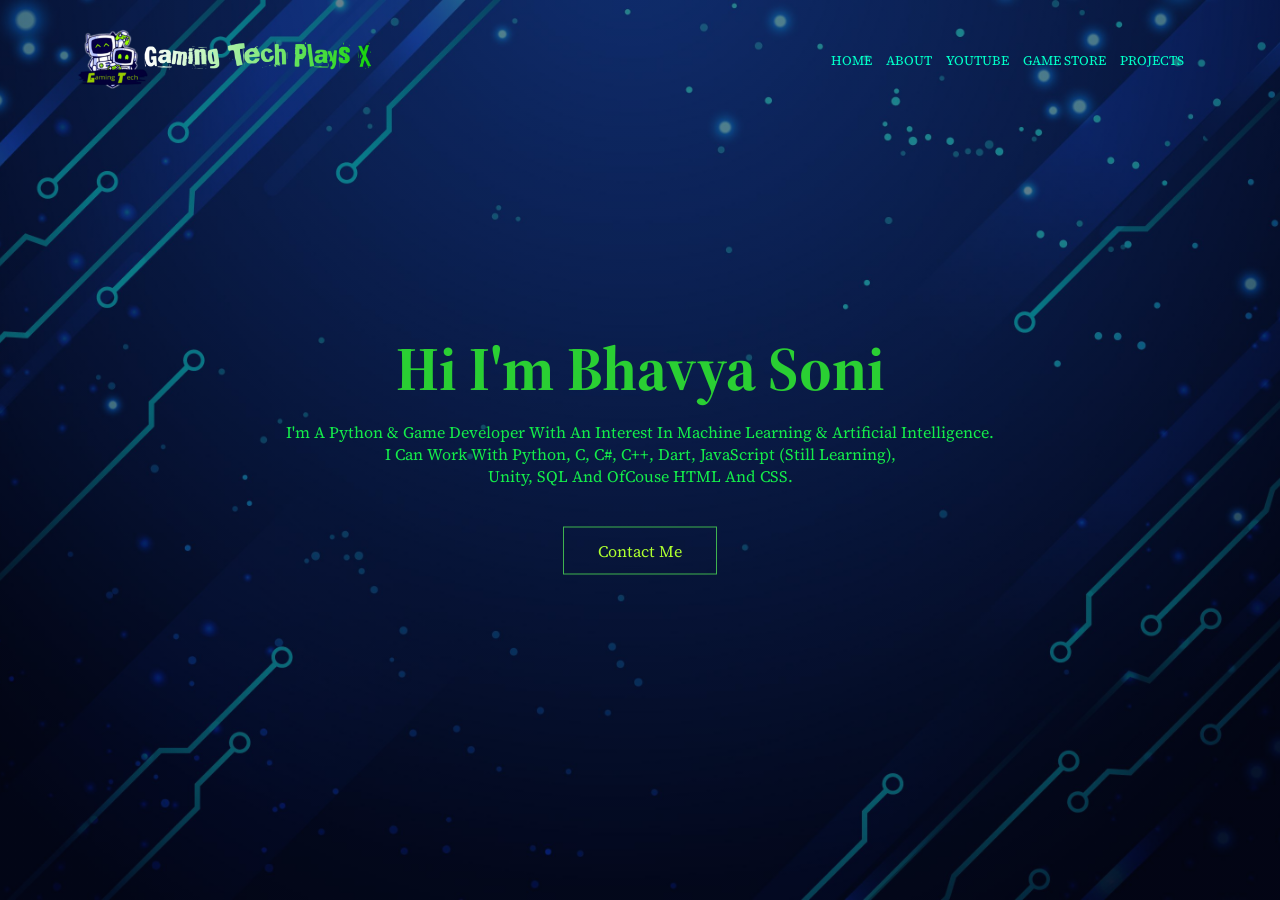
==== index.html @ f79462e3 "Initial commit" ====
<!DOCTYPE html>
<html>
    <head>
        <meta name = "viewport" content="width=device-width, initial-scale=1.0">
        <title>My Portfolio</title>
        <link rel="stylesheet" href="style.css">
        <link rel="preconnect" href="https://fonts.googleapis.com">
        <link rel="preconnect" href="https://fonts.gstatic.com" crossorigin>
        <link href="https://fonts.googleapis.com/css2?family=Source+Serif+Pro:ital,wght@1,300;1,400;1,900&display=swap" rel="stylesheet">
        <link rel="stylesheet" href="https://cdnjs.cloudflare.com/ajax/libs/font-awesome/4.7.0/css/font-awesome.min.css">
    </head>
    <body>

        <!--Header-->
        <section class="header">
            <nav>
                <a href="index.html"><img src="logo.png"></a>
                <div class="nav-links" id="navLinks">
                    <i class="fa fa-times" onclick="hideMenu()"></i>
                    <ul>
                        <li class="li">
                            <a href="index.html">HOME</a>
                            <a href="about.html">ABOUT</a>
                            <a href="https://youtube.com/@GamingTechPlays">YOUTUBE</a>
                            <a href="https://bhavyasoni.itch.io/">GAME STORE</a>
                            <a href="shop.html">PROJECTS</a>
                        </li>
                    </ul>
                </div>
                <i class="fa fa-bars" onclick="showMenu()"></i>
            </nav>
        <div class="text-box">
            <h1>Hi I'm Bhavya Soni</h1>
            <p>I'm A Python & Game Developer With An Interest In Machine Learning & Artificial Intelligence. <br>
               I Can Work With Python, C, C#, C++, Dart, JavaScript (Still Learning), <br>
               Unity, SQL And OfCouse HTML And CSS.
            </p>
            <a href="mailto:imbhavyasoni@gmail.com" class="button">Contact Me</a>
        </div>
        </section>
        

        <!--JavaScript For Toggle Menu-->
        <script>
            var navLinks = document.getElementById("navLinks");
            function showMenu(){
                navLinks.style.right = "0"; 
            }
            function hideMenu(){
                navLinks.style.right = "-200px";
            }
        </script>
        
    </body>
</html>
---- style.css ----
*{
    margin: 0;
    padding: 0;
    font-family: 'Source Serif Pro', serif;
}
.header{
    min-height: 100vh;
    width: 100%;
    background-image: linear-gradient(rgba(4,9,30,0.5),rgba(4, 9, 30, 0.5)),url(banner.jpg);
    background-position: center;
    background-size: cover;
    position: relative;
}
nav{
    display: flex;
    padding: 2% 6%;
    justify-content: space-between;
    align-items: center;
}
nav img{
    width: 300px;
}
.nav-links{
    flex: 1;
    text-align: right;
}
.nav-links ul li{
    list-style: none;
    display: inline-block;
    padding: 10px 14px;
    position: relative;
}
.nav-links ul li a{
    color: rgb(0, 255, 200);
    text-decoration: none;
    font-size: 13px;
    padding: 5px;
    display: inline-block;
}
.nav-links ul li a::after{
    content: "";
    width: 0;
    height: 2px;
    background: #f44336;
    display: block;
    margin: auto;
    transition: 0.5s;
}
.nav-links ul li a:hover::after{
    width: 100%;
}

.text-box{
    width: 90%;
    color: rgb(42, 207, 51);
    position: absolute;
    top: 50%;
    left: 50%;
    transform: translate(-50%,-50%);
    text-align: center;
}
.text-box h1{
    font-size: 62px;
}
.text-box p{
    margin: 10px 0 40px;
    font-size: 16px;
    color: rgb(20, 236, 74);
}

.button{
    display: inline-block;
    text-decoration: none;
    color: greenyellow;
    border: 1px solid #3fb34f;
    padding: 12px 34px;
    font-size: 16px;
    background: transparent;
    position: relative;
    cursor: pointer;
}
.button:hover{
    border: 2px solid #437f8a;
    color: #00e1ff;
    font-size: 20px;
    background: #ffffff;
    transition: 0.7s;
}

nav .fa{
    display: none;
}

@media(max-width: 700px){
    .text-box h1{
        font-size: 20px;
    }
    .nav-links ul li{
        display: block;
    }
    .nav-links{
        position: absolute;
        background: #60ac6d;
        height: 100vh;
        width: 200px;
        top: 0;
        right: -200px;
        text-align: left;
        z-index: 2;
        transition: 0.5s;
    }
    nav .fa{
        display: block;
        color: #fff;
        margin: 10px;
        font-size: 22px;
        cursor: pointer;
    }
    .nav-links ul{
        padding: 30px;

    }
}


.offers{
    width: 80%;
    margin: auto;
    text-align: center;
    padding-top: 100px;
}
.offers h1{
    font-size: 36px;
    font-weight: 600;
}
.offers p{
    color: #000;
    font-size: 14px;
    font-weight: 300;
    line-height: 22px;
    padding: 10px;
}

.row{
    margin-top: 5%;
    display: flex;
    justify-content: space-between;
}

.products-column{
    flex-basis: 31%;
    background: rgba(255, 119, 65, 0.644);
    border-radius: 10px;
    margin-bottom: 5%;
    padding: 20px 12px;
    box-sizing: border-box;
    transition: 0.5;
}
.products-column h3{
    text-align: center;
    font-weight: 600;
    margin: 10px 0;
}
.products-column:hover{
    box-shadow: 0 0 20px 0px rgba(0,0,0,0.3);
    transition: 0.4s;
}

@media(max-width:700px){
    .row{
        flex-direction: column;
    }
}

.me{
    width: 80%;
    margin: auto;
    text-align: center;
    padding-top: 50px;
}
.me h1{
    font-size: 36px;
    font-weight: 600;
}
.me-col{
    flex-basis: 32%;
    border-radius: 10px;
    margin-bottom: 30px;
    position: relative;
    overflow: hidden;
}
.me-col img{
    width: 100%;
    display: block;
}

.layer{
    background: transparent;
    height: 100%;
    width: 100%;
    position: absolute;
    top: 0;
    left: 0;
}
.layer:hover{
    background: rgba(52, 255, 177, 0.253);
    transition: 0.5s;
}
.layer h3{
    width: 100%;
    font-weight: 500;
    color: rgb(255, 255, 255);
    font-size: 26px;
    bottom: 0;
    left: 50%;
    transform: translateX(-50%);
    position: absolute;
    padding-bottom: 7px;
    opacity: 0;
}
.layer:hover h3{
    bottom: 40%;
    opacity: 1;
    transition: 0.5s;
}

.footer{
    width: 100%;
    text-align: center;
    padding: 30px 0;
}
.footer h4{
    margin-bottom: 25px;
    margin-top: 20px;
    font-weight: 600;
}

.icons .fa{
    color: tomato;
    margin: 0 13px;
    cursor: pointer;
    padding: 18px 0;
}

.fa-heart-o{
    color: rgb(255, 38, 0);
}

/*---About page header---*/
.sub-header{
    height: 50vh;
    width: 100%;
    background-image: linear-gradient(rgba(4,9,30,0.7), rgba(4,9,30,0.7)), url(about.jpeg);
    background-position: center;
    background-size: cover;
    text-align: center;
    color: rgb(255, 255, 255);
}
.sub-header h1{
    margin-top: 100px;
}   
.about-me{
    width: 80%;
    margin: auto;
    padding-top: 80px;
    padding-bottom: 50px;
}
.about-col{
    flex-basis: 48%;
    padding: 30px 2px;
}
.about-col img{
    width: 100%;
    border-radius: 10px;
}
.about-col h1{
    padding-top: 0;
    font-size: 35px;
}
.about-col p{
    padding: 15px 0 25px;
    font-size: 20px;
}
.youtube-button{
    border: 1px solid #f44336;
    background: transparent;
    color: #f44336;
}
.shop-header{
    background-image: linear-gradient(rgba(4,9,30,0.5),rgba(4, 9, 30, 0.5)),url(shop.jpeg);
}
.contact-header{
    background-image: linear-gradient(rgba(4,9,30,0.5),rgba(4, 9, 30, 0.5)),url(contact.jpeg);
}
.contact-me{
    width: 80%;
    margin: auto;
}
.contact-col{
    flex-basis: 48%;
    padding: 30px;
}
.contact-col div{
    display: flex;
    align-items: center;
    margin-bottom: 40px;
}
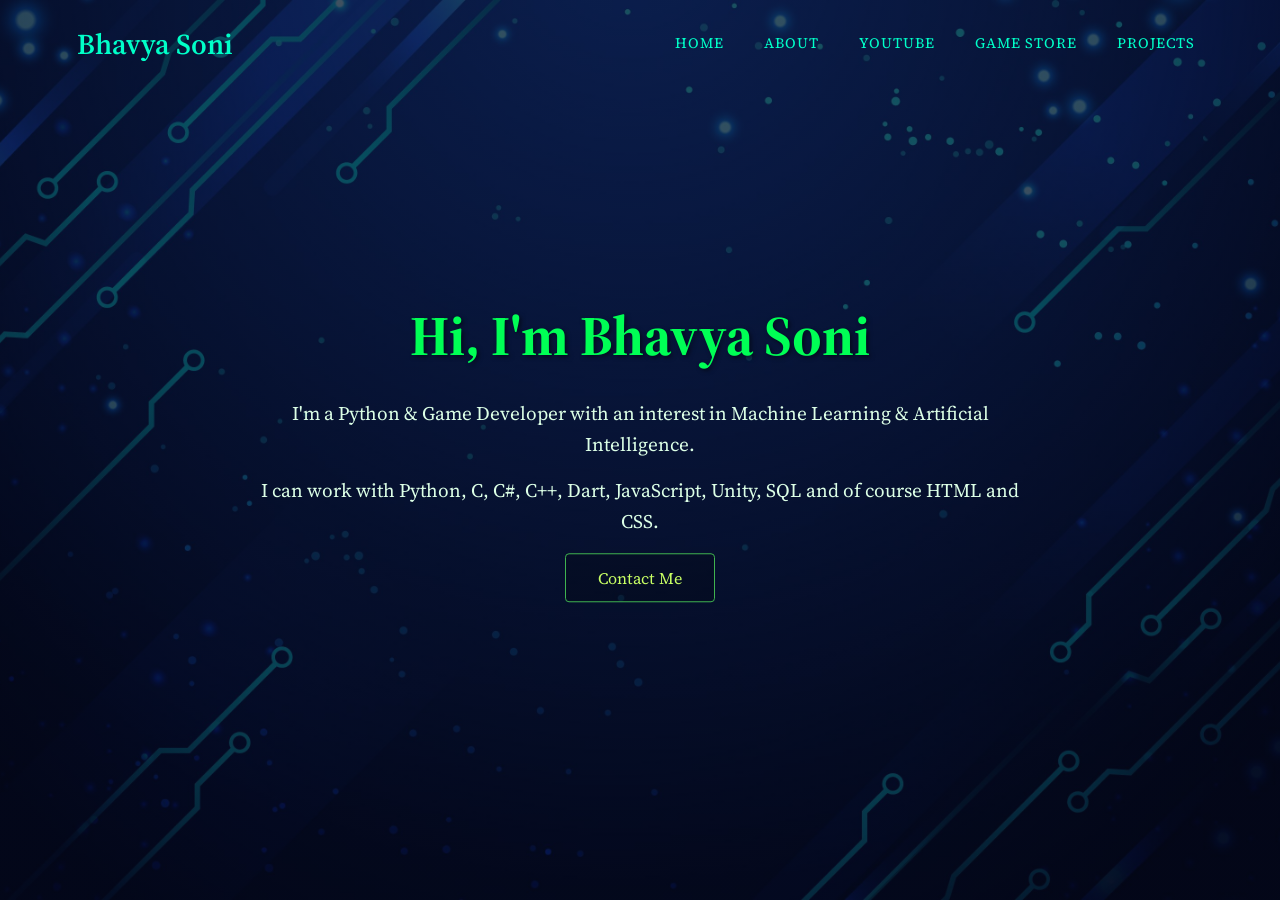
==== commit f5466858: "Improved home page and created css backup" ====
--- a/index.html
+++ b/index.html
@@ -1,55 +1,73 @@
 <!DOCTYPE html>
-<html>
-    <head>
-        <meta name = "viewport" content="width=device-width, initial-scale=1.0">
-        <title>My Portfolio</title>
-        <link rel="stylesheet" href="style.css">
-        <link rel="preconnect" href="https://fonts.googleapis.com">
-        <link rel="preconnect" href="https://fonts.gstatic.com" crossorigin>
-        <link href="https://fonts.googleapis.com/css2?family=Source+Serif+Pro:ital,wght@1,300;1,400;1,900&display=swap" rel="stylesheet">
-        <link rel="stylesheet" href="https://cdnjs.cloudflare.com/ajax/libs/font-awesome/4.7.0/css/font-awesome.min.css">
-    </head>
-    <body>
-
-        <!--Header-->
-        <section class="header">
-            <nav>
-                <a href="index.html"><img src="logo.png"></a>
-                <div class="nav-links" id="navLinks">
-                    <i class="fa fa-times" onclick="hideMenu()"></i>
-                    <ul>
-                        <li class="li">
-                            <a href="index.html">HOME</a>
-                            <a href="about.html">ABOUT</a>
-                            <a href="https://youtube.com/@GamingTechPlays">YOUTUBE</a>
-                            <a href="https://bhavyasoni.itch.io/">GAME STORE</a>
-                            <a href="shop.html">PROJECTS</a>
-                        </li>
-                    </ul>
-                </div>
-                <i class="fa fa-bars" onclick="showMenu()"></i>
-            </nav>
+<html lang="en">
+<head>
+    <meta charset="UTF-8">
+    <meta name="viewport" content="width=device-width, initial-scale=1.0">
+    <title>Bhavya Soni - Portfolio</title>
+    <link rel="preconnect" href="https://fonts.googleapis.com">
+    <link rel="preconnect" href="https://fonts.gstatic.com" crossorigin>
+    <link href="https://fonts.googleapis.com/css2?family=Source+Serif+Pro:ital,wght@0,300;0,400;0,600;1,300;1,400;1,900&display=swap" rel="stylesheet">
+    <link rel="stylesheet" href="https://cdnjs.cloudflare.com/ajax/libs/font-awesome/4.7.0/css/font-awesome.min.css">
+    <link rel="stylesheet" href="style.css">
+</head>
+<body>
+    <!-- Header -->
+    <section class="header">
+        <nav>
+            <a href="index.html" class="site-title">Bhavya Soni</a>
+            <div class="nav-links" id="navLinks">
+                <i class="fa fa-times" onclick="hideMenu()"></i>
+                <ul>
+                    <li><a href="index.html">HOME</a></li>
+                    <li><a href="about.html">ABOUT</a></li>
+                    <li><a href="https://youtube.com/@GamingTechPlays">YOUTUBE</a></li>
+                    <li><a href="https://bhavyasoni.itch.io/">GAME STORE</a></li>
+                    <li><a href="shop.html">PROJECTS</a></li>
+                </ul>
+            </div>
+            <i class="fa fa-bars" onclick="showMenu()"></i>
+        </nav>
         <div class="text-box">
-            <h1>Hi I'm Bhavya Soni</h1>
-            <p>I'm A Python & Game Developer With An Interest In Machine Learning & Artificial Intelligence. <br>
-               I Can Work With Python, C, C#, C++, Dart, JavaScript (Still Learning), <br>
-               Unity, SQL And OfCouse HTML And CSS.
-            </p>
+            <h1>Hi, I'm Bhavya Soni</h1>
+            <p>I'm a Python & Game Developer with an interest in Machine Learning & Artificial Intelligence.</p>
+            <p class="skills">I can work with Python, C, C#, C++, Dart, JavaScript, Unity, SQL and of course HTML and CSS.</p>
             <a href="mailto:imbhavyasoni@gmail.com" class="button">Contact Me</a>
         </div>
-        </section>
+    </section>
+
+    <!-- JavaScript For Toggle Menu -->
+    <script>
+        var navLinks = document.getElementById("navLinks");
         
-
-        <!--JavaScript For Toggle Menu-->
-        <script>
-            var navLinks = document.getElementById("navLinks");
-            function showMenu(){
-                navLinks.style.right = "0"; 
+        function showMenu() {
+            navLinks.style.right = "0";
+            document.body.classList.add("menu-active");
+        }
+        
+        function hideMenu() {
+            navLinks.style.right = "-250px";
+            document.body.classList.remove("menu-active");
+        }
+        
+        // Close menu when clicking outside on mobile
+        document.addEventListener('click', function(event) {
+            const isNavLink = event.target.closest('.nav-links');
+            const isMenuButton = event.target.closest('.fa-bars');
+            
+            if (!isNavLink && !isMenuButton && window.innerWidth <= 700 && navLinks.style.right === "0px") {
+                hideMenu();
             }
-            function hideMenu(){
-                navLinks.style.right = "-200px";
-            }
-        </script>
+        });
         
-    </body>
-</html>
+        // Close menu when clicking on a navigation link
+        const navItems = document.querySelectorAll('.nav-links ul li a');
+        navItems.forEach(item => {
+            item.addEventListener('click', function() {
+                if (window.innerWidth <= 700) {
+                    hideMenu();
+                }
+            });
+        });
+    </script>
+</body>
+</html>
--- a/style.css
+++ b/style.css
@@ -1,307 +1,266 @@
-*{
+* {
     margin: 0;
     padding: 0;
+    box-sizing: border-box;
     font-family: 'Source Serif Pro', serif;
 }
-.header{
+
+body {
+    overflow-x: hidden;
+}
+
+.header {
     min-height: 100vh;
     width: 100%;
-    background-image: linear-gradient(rgba(4,9,30,0.5),rgba(4, 9, 30, 0.5)),url(banner.jpg);
+    background-image: linear-gradient(rgba(4,9,30,0.7),rgba(4,9,30,0.7)),url(banner.jpg);
     background-position: center;
     background-size: cover;
     position: relative;
 }
-nav{
+
+nav {
     display: flex;
-    padding: 2% 6%;
+    padding: 1.5rem 6%;
     justify-content: space-between;
     align-items: center;
 }
-nav img{
-    width: 300px;
-}
-.nav-links{
+
+.site-title {
+    font-size: 1.8rem;
+    font-weight: 600;
+    color: rgb(0, 255, 200);
+    text-decoration: none;
+}
+
+.nav-links {
     flex: 1;
     text-align: right;
 }
-.nav-links ul li{
+
+.nav-links ul {
+    display: flex;
+    justify-content: flex-end;
+}
+
+.nav-links ul li {
     list-style: none;
-    display: inline-block;
-    padding: 10px 14px;
+    margin-left: 1.5rem;
     position: relative;
 }
-.nav-links ul li a{
+
+.nav-links ul li a {
     color: rgb(0, 255, 200);
     text-decoration: none;
-    font-size: 13px;
-    padding: 5px;
+    font-size: 0.9rem;
+    font-weight: 400;
+    letter-spacing: 1px;
+    padding: 0.5rem;
     display: inline-block;
-}
-.nav-links ul li a::after{
+    transition: 0.3s;
+}
+
+.nav-links ul li a::after {
     content: "";
     width: 0;
     height: 2px;
     background: #f44336;
     display: block;
     margin: auto;
-    transition: 0.5s;
-}
-.nav-links ul li a:hover::after{
+    transition: 0.3s;
+}
+
+.nav-links ul li a:hover::after {
     width: 100%;
 }
 
-.text-box{
+.text-box {
     width: 90%;
+    max-width: 800px;
     color: rgb(42, 207, 51);
     position: absolute;
     top: 50%;
     left: 50%;
     transform: translate(-50%,-50%);
     text-align: center;
-}
-.text-box h1{
-    font-size: 62px;
-}
-.text-box p{
-    margin: 10px 0 40px;
-    font-size: 16px;
-    color: rgb(20, 236, 74);
-}
-
-.button{
+    padding: 1rem;
+}
+
+.text-box h1 {
+    font-size: 3.5rem;
+    margin-bottom: 1.5rem;
+    color: rgb(0, 255, 85);
+    text-shadow: 2px 2px 4px rgba(0,0,0,0.5);
+}
+
+.text-box p {
+    margin-bottom: 1rem;
+    font-size: 1.2rem;
+    color: rgb(220, 255, 230);
+    line-height: 1.6;
+}
+
+.skills {
+    margin-bottom: 2rem;
+    font-size: 1rem;
+    color: rgb(180, 255, 200);
+}
+
+.button {
     display: inline-block;
     text-decoration: none;
-    color: greenyellow;
+    color: rgb(200, 255, 100);
     border: 1px solid #3fb34f;
-    padding: 12px 34px;
-    font-size: 16px;
-    background: transparent;
+    border-radius: 4px;
+    padding: 0.8rem 2rem;
+    font-size: 1rem;
+    background: rgba(0,0,0,0.2);
     position: relative;
     cursor: pointer;
-}
-.button:hover{
-    border: 2px solid #437f8a;
+    transition: all 0.5s;
+}
+
+.button:hover {
+    border: 1px solid #00e1ff;
     color: #00e1ff;
-    font-size: 20px;
-    background: #ffffff;
-    transition: 0.7s;
-}
-
-nav .fa{
+    background: rgba(255,255,255,0.1);
+    transform: scale(1.05);
+}
+
+nav .fa {
     display: none;
 }
 
-@media(max-width: 700px){
-    .text-box h1{
-        font-size: 20px;
-    }
-    .nav-links ul li{
-        display: block;
-    }
-    .nav-links{
+/* Media Queries for Responsive Design */
+@media(max-width: 900px) {
+    .site-title {
+        font-size: 1.5rem;
+    }
+    
+    .text-box h1 {
+        font-size: 2.5rem;
+    }
+}
+
+@media(max-width: 700px) {
+    .text-box h1 {
+        font-size: 2rem;
+    }
+    
+    .text-box p {
+        font-size: 1rem;
+    }
+    
+    .nav-links ul {
+        display: block;
+    }
+    
+    .nav-links ul li {
+        margin: 0;
+        padding: 0;
+    }
+    
+    .nav-links ul li a {
+        display: block;
+        padding: 1rem 1.5rem;
+        font-size: 1rem;
+        width: 100%;
+        border-bottom: 1px solid rgba(0, 255, 200, 0.2);
+        text-align: left;
+    }
+    
+    .nav-links ul li a::after {
+        display: none;
+    }
+    
+    .nav-links ul li a:hover {
+        background-color: rgba(0, 255, 200, 0.1);
+    }
+    
+    .nav-links {
+        position: fixed;
+        background: rgba(20, 40, 30, 0.95);
+        height: 100vh;
+        width: 250px;
+        top: 0;
+        right: -250px;
+        text-align: left;
+        z-index: 10;
+        transition: 0.3s ease-in-out;
+        box-shadow: -5px 0 15px rgba(0, 0, 0, 0.5);
+        backdrop-filter: blur(5px);
+        -webkit-backdrop-filter: blur(5px);
+    }
+    
+    .nav-links:before {
+        content: "Menu";
+        display: block;
+        padding: 1.5rem;
+        font-size: 1.5rem;
+        font-weight: 600;
+        color: rgb(0, 255, 200);
+        border-bottom: 2px solid rgba(0, 255, 200, 0.3);
+        text-align: center;
+    }
+    
+    nav .fa {
+        display: block;
+        color: rgb(0, 255, 200);
+        font-size: 24px;
+        cursor: pointer;
+        transition: 0.3s;
+    }
+    
+    nav .fa:hover {
+        transform: scale(1.1);
+    }
+    
+    .fa-bars {
+        padding: 10px;
+    }
+    
+    .fa-times {
         position: absolute;
-        background: #60ac6d;
-        height: 100vh;
-        width: 200px;
+        top: 1rem;
+        right: 1rem;
+        background: rgba(0, 0, 0, 0.3);
+        border-radius: 50%;
+        width: 36px;
+        height: 36px;
+        display: flex;
+        align-items: center;
+        justify-content: center;
+        border: 1px solid rgba(0, 255, 200, 0.3);
+    }
+    
+    .nav-links ul {
+        padding: 0;
+        margin-top: 1rem;
+    }
+    
+    /* Add this to create a subtle overlay when menu is open */
+    body.menu-active:before {
+        content: "";
+        position: fixed;
         top: 0;
-        right: -200px;
-        text-align: left;
-        z-index: 2;
-        transition: 0.5s;
-    }
-    nav .fa{
-        display: block;
-        color: #fff;
-        margin: 10px;
-        font-size: 22px;
-        cursor: pointer;
-    }
-    .nav-links ul{
-        padding: 30px;
-
-    }
-}
-
-
-.offers{
-    width: 80%;
-    margin: auto;
-    text-align: center;
-    padding-top: 100px;
-}
-.offers h1{
-    font-size: 36px;
-    font-weight: 600;
-}
-.offers p{
-    color: #000;
-    font-size: 14px;
-    font-weight: 300;
-    line-height: 22px;
-    padding: 10px;
-}
-
-.row{
-    margin-top: 5%;
-    display: flex;
-    justify-content: space-between;
-}
-
-.products-column{
-    flex-basis: 31%;
-    background: rgba(255, 119, 65, 0.644);
-    border-radius: 10px;
-    margin-bottom: 5%;
-    padding: 20px 12px;
-    box-sizing: border-box;
-    transition: 0.5;
-}
-.products-column h3{
-    text-align: center;
-    font-weight: 600;
-    margin: 10px 0;
-}
-.products-column:hover{
-    box-shadow: 0 0 20px 0px rgba(0,0,0,0.3);
-    transition: 0.4s;
-}
-
-@media(max-width:700px){
-    .row{
-        flex-direction: column;
-    }
-}
-
-.me{
-    width: 80%;
-    margin: auto;
-    text-align: center;
-    padding-top: 50px;
-}
-.me h1{
-    font-size: 36px;
-    font-weight: 600;
-}
-.me-col{
-    flex-basis: 32%;
-    border-radius: 10px;
-    margin-bottom: 30px;
-    position: relative;
-    overflow: hidden;
-}
-.me-col img{
-    width: 100%;
-    display: block;
-}
-
-.layer{
-    background: transparent;
-    height: 100%;
-    width: 100%;
-    position: absolute;
-    top: 0;
-    left: 0;
-}
-.layer:hover{
-    background: rgba(52, 255, 177, 0.253);
-    transition: 0.5s;
-}
-.layer h3{
-    width: 100%;
-    font-weight: 500;
-    color: rgb(255, 255, 255);
-    font-size: 26px;
-    bottom: 0;
-    left: 50%;
-    transform: translateX(-50%);
-    position: absolute;
-    padding-bottom: 7px;
-    opacity: 0;
-}
-.layer:hover h3{
-    bottom: 40%;
-    opacity: 1;
-    transition: 0.5s;
-}
-
-.footer{
-    width: 100%;
-    text-align: center;
-    padding: 30px 0;
-}
-.footer h4{
-    margin-bottom: 25px;
-    margin-top: 20px;
-    font-weight: 600;
-}
-
-.icons .fa{
-    color: tomato;
-    margin: 0 13px;
-    cursor: pointer;
-    padding: 18px 0;
-}
-
-.fa-heart-o{
-    color: rgb(255, 38, 0);
-}
-
-/*---About page header---*/
-.sub-header{
-    height: 50vh;
-    width: 100%;
-    background-image: linear-gradient(rgba(4,9,30,0.7), rgba(4,9,30,0.7)), url(about.jpeg);
-    background-position: center;
-    background-size: cover;
-    text-align: center;
-    color: rgb(255, 255, 255);
-}
-.sub-header h1{
-    margin-top: 100px;
-}   
-.about-me{
-    width: 80%;
-    margin: auto;
-    padding-top: 80px;
-    padding-bottom: 50px;
-}
-.about-col{
-    flex-basis: 48%;
-    padding: 30px 2px;
-}
-.about-col img{
-    width: 100%;
-    border-radius: 10px;
-}
-.about-col h1{
-    padding-top: 0;
-    font-size: 35px;
-}
-.about-col p{
-    padding: 15px 0 25px;
-    font-size: 20px;
-}
-.youtube-button{
-    border: 1px solid #f44336;
-    background: transparent;
-    color: #f44336;
-}
-.shop-header{
-    background-image: linear-gradient(rgba(4,9,30,0.5),rgba(4, 9, 30, 0.5)),url(shop.jpeg);
-}
-.contact-header{
-    background-image: linear-gradient(rgba(4,9,30,0.5),rgba(4, 9, 30, 0.5)),url(contact.jpeg);
-}
-.contact-me{
-    width: 80%;
-    margin: auto;
-}
-.contact-col{
-    flex-basis: 48%;
-    padding: 30px;
-}
-.contact-col div{
-    display: flex;
-    align-items: center;
-    margin-bottom: 40px;
-}
+        left: 0;
+        width: 100%;
+        height: 100%;
+        background: rgba(0, 0, 0, 0.5);
+        z-index: 5;
+    }
+}
+
+@media(max-width: 480px) {
+    nav {
+        padding: 1rem 4%;
+    }
+    
+    .text-box h1 {
+        font-size: 1.8rem;
+    }
+    
+    .button {
+        padding: 0.7rem 1.5rem;
+        font-size: 0.9rem;
+    }
+}
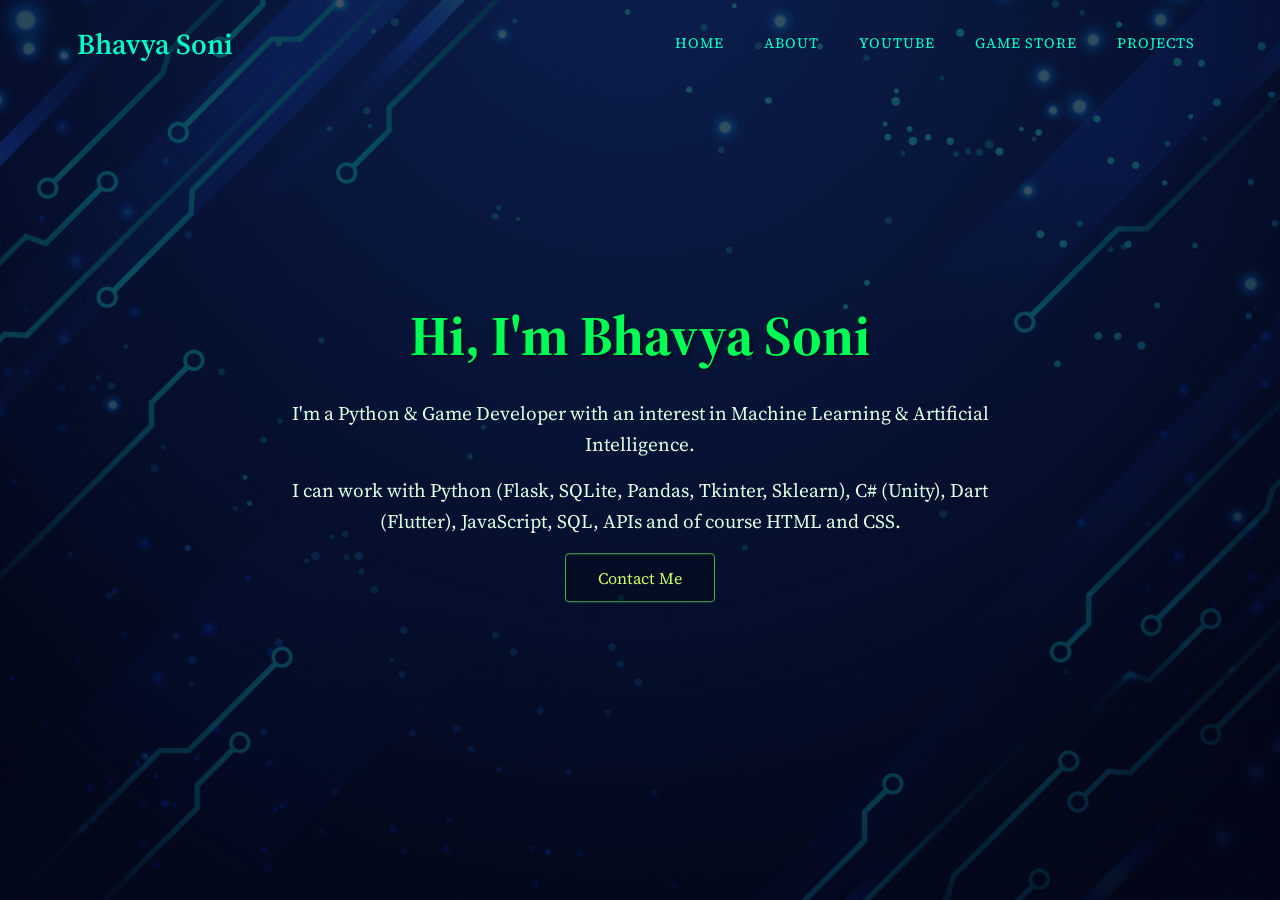
==== commit 8f9d7356: "Updated home page skills section" ====
--- a/index.html
+++ b/index.html
@@ -8,7 +8,7 @@
     <link rel="preconnect" href="https://fonts.gstatic.com" crossorigin>
     <link href="https://fonts.googleapis.com/css2?family=Source+Serif+Pro:ital,wght@0,300;0,400;0,600;1,300;1,400;1,900&display=swap" rel="stylesheet">
     <link rel="stylesheet" href="https://cdnjs.cloudflare.com/ajax/libs/font-awesome/4.7.0/css/font-awesome.min.css">
-    <link rel="stylesheet" href="style.css">
+    <link rel="stylesheet" href="styles/style.css">
 </head>
 <body>
     <!-- Header -->
@@ -30,7 +30,7 @@
         <div class="text-box">
             <h1>Hi, I'm Bhavya Soni</h1>
             <p>I'm a Python & Game Developer with an interest in Machine Learning & Artificial Intelligence.</p>
-            <p class="skills">I can work with Python, C, C#, C++, Dart, JavaScript, Unity, SQL and of course HTML and CSS.</p>
+            <p class="skills">I can work with Python (Flask, SQLite, Pandas, Tkinter, Sklearn), C# (Unity), Dart (Flutter), JavaScript, SQL, APIs and of course HTML and CSS.</p>
             <a href="mailto:imbhavyasoni@gmail.com" class="button">Contact Me</a>
         </div>
     </section>
--- a/styles/style.css
+++ b/styles/style.css
@@ -0,0 +1,266 @@
+* {
+    margin: 0;
+    padding: 0;
+    box-sizing: border-box;
+    font-family: 'Source Serif Pro', serif;
+}
+
+body {
+    overflow-x: hidden;
+}
+
+.header {
+    min-height: 100vh;
+    width: 100%;
+    background-image: linear-gradient(rgba(4,9,30,0.7),rgba(4,9,30,0.7)),url(../images/banner.jpg);
+    background-position: center;
+    background-size: cover;
+    position: relative;
+}
+
+nav {
+    display: flex;
+    padding: 1.5rem 6%;
+    justify-content: space-between;
+    align-items: center;
+}
+
+.site-title {
+    font-size: 1.8rem;
+    font-weight: 600;
+    color: rgb(0, 255, 200);
+    text-decoration: none;
+}
+
+.nav-links {
+    flex: 1;
+    text-align: right;
+}
+
+.nav-links ul {
+    display: flex;
+    justify-content: flex-end;
+}
+
+.nav-links ul li {
+    list-style: none;
+    margin-left: 1.5rem;
+    position: relative;
+}
+
+.nav-links ul li a {
+    color: rgb(0, 255, 200);
+    text-decoration: none;
+    font-size: 0.9rem;
+    font-weight: 400;
+    letter-spacing: 1px;
+    padding: 0.5rem;
+    display: inline-block;
+    transition: 0.3s;
+}
+
+.nav-links ul li a::after {
+    content: "";
+    width: 0;
+    height: 2px;
+    background: #f44336;
+    display: block;
+    margin: auto;
+    transition: 0.3s;
+}
+
+.nav-links ul li a:hover::after {
+    width: 100%;
+}
+
+.text-box {
+    width: 90%;
+    max-width: 800px;
+    color: rgb(42, 207, 51);
+    position: absolute;
+    top: 50%;
+    left: 50%;
+    transform: translate(-50%,-50%);
+    text-align: center;
+    padding: 1rem;
+}
+
+.text-box h1 {
+    font-size: 3.5rem;
+    margin-bottom: 1.5rem;
+    color: rgb(0, 255, 85);
+    text-shadow: 2px 2px 4px rgba(0,0,0,0.5);
+}
+
+.text-box p {
+    margin-bottom: 1rem;
+    font-size: 1.2rem;
+    color: rgb(220, 255, 230);
+    line-height: 1.6;
+}
+
+.skills {
+    margin-bottom: 2rem;
+    font-size: 1rem;
+    color: rgb(180, 255, 200);
+}
+
+.button {
+    display: inline-block;
+    text-decoration: none;
+    color: rgb(200, 255, 100);
+    border: 1px solid #3fb34f;
+    border-radius: 4px;
+    padding: 0.8rem 2rem;
+    font-size: 1rem;
+    background: rgba(0,0,0,0.2);
+    position: relative;
+    cursor: pointer;
+    transition: all 0.5s;
+}
+
+.button:hover {
+    border: 1px solid #00e1ff;
+    color: #00e1ff;
+    background: rgba(255,255,255,0.1);
+    transform: scale(1.05);
+}
+
+nav .fa {
+    display: none;
+}
+
+/* Media Queries for Responsive Design */
+@media(max-width: 900px) {
+    .site-title {
+        font-size: 1.5rem;
+    }
+    
+    .text-box h1 {
+        font-size: 2.5rem;
+    }
+}
+
+@media(max-width: 700px) {
+    .text-box h1 {
+        font-size: 2rem;
+    }
+    
+    .text-box p {
+        font-size: 1rem;
+    }
+    
+    .nav-links ul {
+        display: block;
+    }
+    
+    .nav-links ul li {
+        margin: 0;
+        padding: 0;
+    }
+    
+    .nav-links ul li a {
+        display: block;
+        padding: 1rem 1.5rem;
+        font-size: 1rem;
+        width: 100%;
+        border-bottom: 1px solid rgba(0, 255, 200, 0.2);
+        text-align: left;
+    }
+    
+    .nav-links ul li a::after {
+        display: none;
+    }
+    
+    .nav-links ul li a:hover {
+        background-color: rgba(0, 255, 200, 0.1);
+    }
+    
+    .nav-links {
+        position: fixed;
+        background: rgba(20, 40, 30, 0.95);
+        height: 100vh;
+        width: 250px;
+        top: 0;
+        right: -250px;
+        text-align: left;
+        z-index: 10;
+        transition: 0.3s ease-in-out;
+        box-shadow: -5px 0 15px rgba(0, 0, 0, 0.5);
+        backdrop-filter: blur(5px);
+        -webkit-backdrop-filter: blur(5px);
+    }
+    
+    .nav-links:before {
+        content: "Menu";
+        display: block;
+        padding: 1.5rem;
+        font-size: 1.5rem;
+        font-weight: 600;
+        color: rgb(0, 255, 200);
+        border-bottom: 2px solid rgba(0, 255, 200, 0.3);
+        text-align: center;
+    }
+    
+    nav .fa {
+        display: block;
+        color: rgb(0, 255, 200);
+        font-size: 24px;
+        cursor: pointer;
+        transition: 0.3s;
+    }
+    
+    nav .fa:hover {
+        transform: scale(1.1);
+    }
+    
+    .fa-bars {
+        padding: 10px;
+    }
+    
+    .fa-times {
+        position: absolute;
+        top: 1rem;
+        right: 1rem;
+        background: rgba(0, 0, 0, 0.3);
+        border-radius: 50%;
+        width: 36px;
+        height: 36px;
+        display: flex;
+        align-items: center;
+        justify-content: center;
+        border: 1px solid rgba(0, 255, 200, 0.3);
+    }
+    
+    .nav-links ul {
+        padding: 0;
+        margin-top: 1rem;
+    }
+    
+    /* Add this to create a subtle overlay when menu is open */
+    body.menu-active:before {
+        content: "";
+        position: fixed;
+        top: 0;
+        left: 0;
+        width: 100%;
+        height: 100%;
+        background: rgba(0, 0, 0, 0.5);
+        z-index: 5;
+    }
+}
+
+@media(max-width: 480px) {
+    nav {
+        padding: 1rem 4%;
+    }
+    
+    .text-box h1 {
+        font-size: 1.8rem;
+    }
+    
+    .button {
+        padding: 0.7rem 1.5rem;
+        font-size: 0.9rem;
+    }
+}
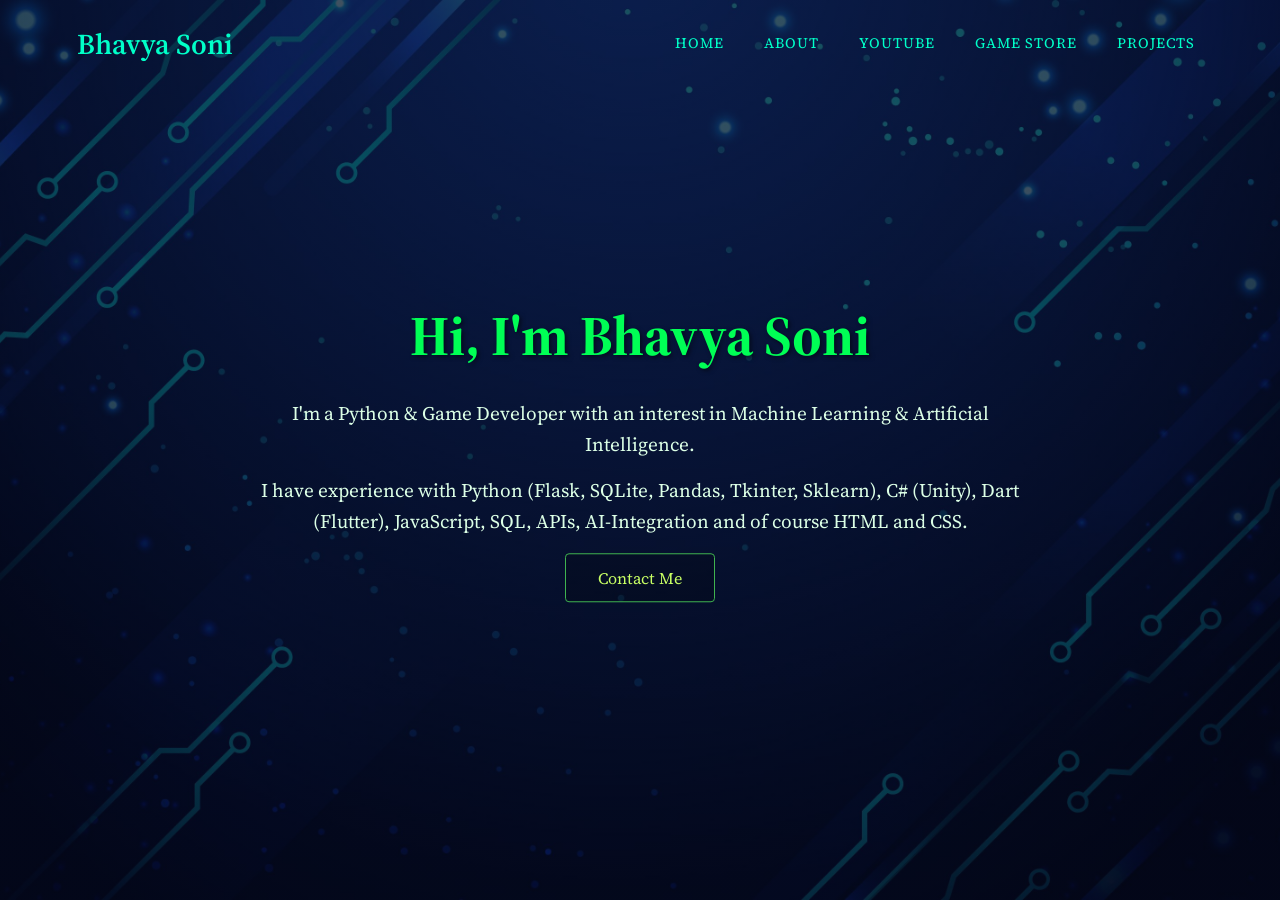
==== commit 51e3b26e: "Re-updated home skills text" ====
--- a/index.html
+++ b/index.html
@@ -30,7 +30,7 @@
         <div class="text-box">
             <h1>Hi, I'm Bhavya Soni</h1>
             <p>I'm a Python & Game Developer with an interest in Machine Learning & Artificial Intelligence.</p>
-            <p class="skills">I can work with Python (Flask, SQLite, Pandas, Tkinter, Sklearn), C# (Unity), Dart (Flutter), JavaScript, SQL, APIs and of course HTML and CSS.</p>
+            <p class="skills">I have experience with Python (Flask, SQLite, Pandas, Tkinter, Sklearn), C# (Unity), Dart (Flutter), JavaScript, SQL, APIs, AI-Integration and of course HTML and CSS.</p>
             <a href="mailto:imbhavyasoni@gmail.com" class="button">Contact Me</a>
         </div>
     </section>
